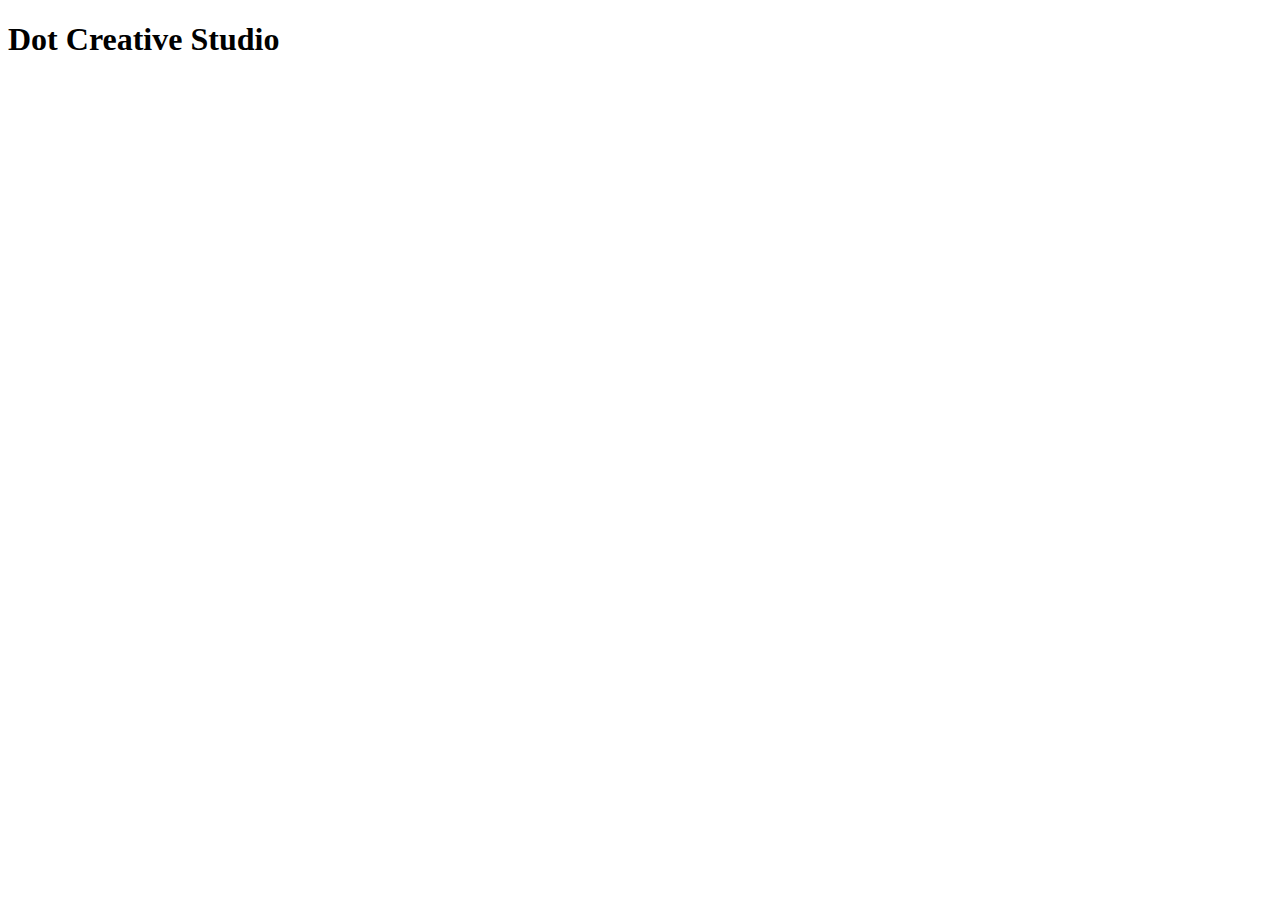
==== index.html @ f8892327 "Add index.html" ====
<!DOCTYPE html>
<html lang="en">
<head>
    <meta charset="UTF-8">
    <meta name="viewport" content="width=device-width, initial-scale=1.0">
    <meta http-equiv="X-UA-Compatible" content="ie=edge">
    <title>Dot Creative Agency</title>
</head>
<body>
    <h1>Dot Creative Studio</h1>
    
</body>
</html>
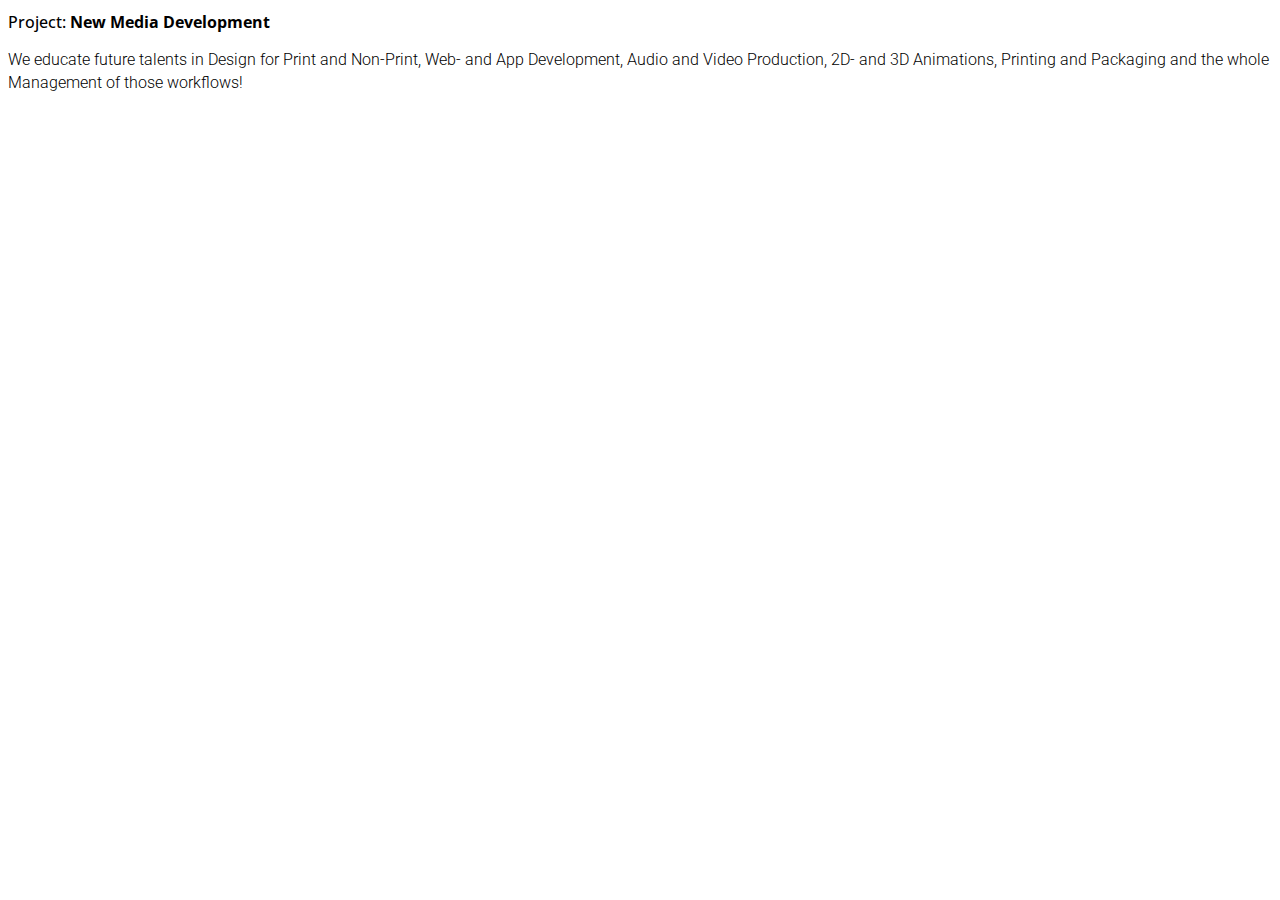
==== commit d668e38b: "Add grid.css" ====
--- a/index.html
+++ b/index.html
@@ -1,13 +1,65 @@
-<!DOCTYPE html>
-<html lang="en">
-<head>
-    <meta charset="UTF-8">
-    <meta name="viewport" content="width=device-width, initial-scale=1.0">
-    <meta http-equiv="X-UA-Compatible" content="ie=edge">
-    <title>Dot Creative Agency</title>
+<!DOCTYPE html SYSTEM "about:legacy-compat"> 
+<html dir="ltr" lang="nl-be" class="no-js" prefix="og: http://ogp.me/ns#">
+  <head>
+    <!-- Character encoding -->
+	  <meta charset="UTF-8"> 
+	  <!-- Latest version of rendering engine -->
+	  <meta http-equiv="X-UA-Compatible" content="IE=edge,chrome=1">
+    <!-- Mobile Viewport -->
+	  <meta name="viewport" content="width=device-width, initial-scale=1, maximum-scale=1">
+    <!-- Most important SEO tag -->
+    <title>HTML5 | Webdesign II | GDM</title>
+    <!-- Other SEO friendly tags -->	
+    <meta name="description" content="Lees hier alles over nieuwe media, html5 en andere ontwikkelingen in webdevelopment en mobile development. De docenten NMD willen graag hun kennis delen met jou!">
+    <meta name="keywords" content="HTML5, JavaScript, jQuery, CSS3">
+    <meta name="author" content="Arteveldehogeschool - Bachelor in de grafische en digitale media | MMP">
+    <meta name="copyright" content="Copyright 2010-17 Arteveldehogeschool. All Rights Reserved.">
+    <!-- OpenGraph -->
+    <meta property="og:type" content="website">
+    <meta property="og:title" content=">HTML5 | Webdesign II | GDM">
+    <meta property="og:description" content="Lees hier alles over nieuwe media, html5 en andere ontwikkelingen in webdevelopment en mobile development. De docenten NMD willen graag hun kennis delen met jou!">
+    <meta property="og:url" content="http://www.gdm.gent/">
+    <meta property="og:site_name" content="GDM.GENT">
+    <meta property="og:image" content="assets/images/ahs.png">
+    <meta property="og:image:width" content="129">
+    <meta property="og:image:height" content="129">
+    <!-- humans.txt -->
+    <link rel="author" type="text/plain" href="/humans.txt">
+     <!-- DNS prefech for CDN -->
+    <link rel="dns-prefetch" href="//cdnjs.cloudflare.com">
+    <link rel="dns-prefetch" href="//code.jquery.com">
+    <link rel="dns-prefetch" href="//maxcdn.bootstrapcdn.com">
+    <!-- Icons -->
+    <!-- http://realfavicongenerator.net/ -->
+    <link rel="apple-touch-icon" sizes="180x180" href="assets/icons/apple-touch-icon.png">
+    <link rel="icon" type="image/png" href="assets/icons/favicon-32x32.png" sizes="32x32">
+    <link rel="icon" type="image/png" href="assets/icons/favicon-16x16.png" sizes="16x16">
+    <link rel="manifest" href="assets/icons/manifest.json">
+    <link rel="mask-icon" href="assets/icons/safari-pinned-tab.svg" color="#ee9900">
+    <link rel="shortcut icon" href="assets/icons/favicon.ico">
+    <meta name="apple-mobile-web-app-title" content="GDM">
+    <meta name="application-name" content="GDM">
+    <meta name="msapplication-config" content="assets/icons/browserconfig.xml">
+    <meta name="theme-color" content="#ffffff">
+    <!-- Stylesheets: Vendors -->
+    <link rel="stylesheet" media="all" href="vendor/normalize/normalize.css">
+    <!-- Stylesheets: App -->
+    <link rel="stylesheet" media="all" href="css/fonts.css">
+    <link rel="stylesheet" media="all" href="css/typography.css">
+    <link rel="stylesheet" media="all" href="css/grid.css">
+    <link rel="stylesheet" media="all" href="css/main.css">
+    <!-- Modernizr: feature detection -->
+    <script src="vendor/modernizr/modernizr.min.js"></script>
 </head>
-<body>
-    <h1>Dot Creative Studio</h1>
-    
-</body>
+  </head>
+  <body>
+    <div class="intro">
+      <h1>Project: <strong>New Media Development</strong></h1>
+      <p>We educate future talents in Design for Print and Non-Print, Web- and App Development, Audio and Video Production, 2D- and 3D Animations, Printing and Packaging and the whole Management of those workflows!</p>
+    </div>
+    <!-- Scripts: Vendors -->
+      <!-- For example: jQuery, lodash, handlebars, ... -->
+    <!-- Scripts: App -->
+    <script src="js/main.js"></script>
+  </body>
 </html>--- a/css/fonts.css
+++ b/css/fonts.css
@@ -0,0 +1 @@
+@import url('https://fonts.googleapis.com/css?family=Open+Sans|Roboto');--- a/css/typography.css
+++ b/css/typography.css
@@ -0,0 +1,15 @@
+body {
+  font-family: 'Roboto', sans-serif;
+  font-size: 16px;
+  font-weight: 300;
+  font-style: normal;
+  line-height: 1.42;
+}
+
+h1, h2, h3, h4, h5, h6 {
+  font-family: 'Open Sans', sans-serif;
+  font-size: 16px;
+  font-weight: 500;
+  font-style: normal;
+  line-height: 1.42;
+}--- a/css/grid.css
+++ b/css/grid.css
@@ -0,0 +1,72 @@
+* {
+    box-sizing: border-box;
+}
+.container {
+    width: 100%;
+    max-width: 1140px;
+    margin: 0 auto;
+}
+
+.clearfix::after,
+.grid__row::after {
+    content: ' ';
+    clear: both;
+    display: block;
+}
+.grid__row {
+    background: ;
+}
+
+.grid__column-12,
+.grid__column-11,
+.grid__column-10,
+.grid__column-9,
+.grid__column-8,
+.grid__column-7,
+.grid__column-6,
+.grid__column-5,
+.grid__column-4,
+.grid__column-3,
+.grid__column-2,
+.grid__column-1 {
+    display: block;
+    float: left;
+    padding: 20px;
+    margin: 0px;
+    border: solid 0px lightgoldenrodyellow;
+}
+
+.grid__column-12 { width: 100%; }
+.grid__column-11 { width: 91.666666666667%; }
+.grid__column-10 { width: 83.333333333333%; }
+.grid__column-9 {  width: 75%; }
+.grid__column-8 {  width: 66.666666666667%; }
+.grid__column-7 {  width: 58.333333333333%; }
+.grid__column-6 {  width: 50%; }
+.grid__column-5 {  width: 41.666666666667%; }
+.grid__column-4 {  width: 33.333333333333%; }
+.grid__column-3 {  width: 25%; }
+.grid__column-2 {  width: 16.666666666667%; }
+.grid__column-1 {  width: 8.333333333333%; }
+
+
+@media all and (max-width: 600px) {
+    .grid__column-12,
+.grid__column-11,
+.grid__column-10,
+.grid__column-9,
+.grid__column-8,
+.grid__column-7,
+.grid__column-6,
+.grid__column-5,
+.grid__column-4,
+.grid__column-3,
+.grid__column-2,
+.grid__column-1 {
+    display: block;
+    float: none;
+    padding: 20px;
+    margin: 0px;
+    border: solid 5px darkslateblue;
+    width: 100%;
+}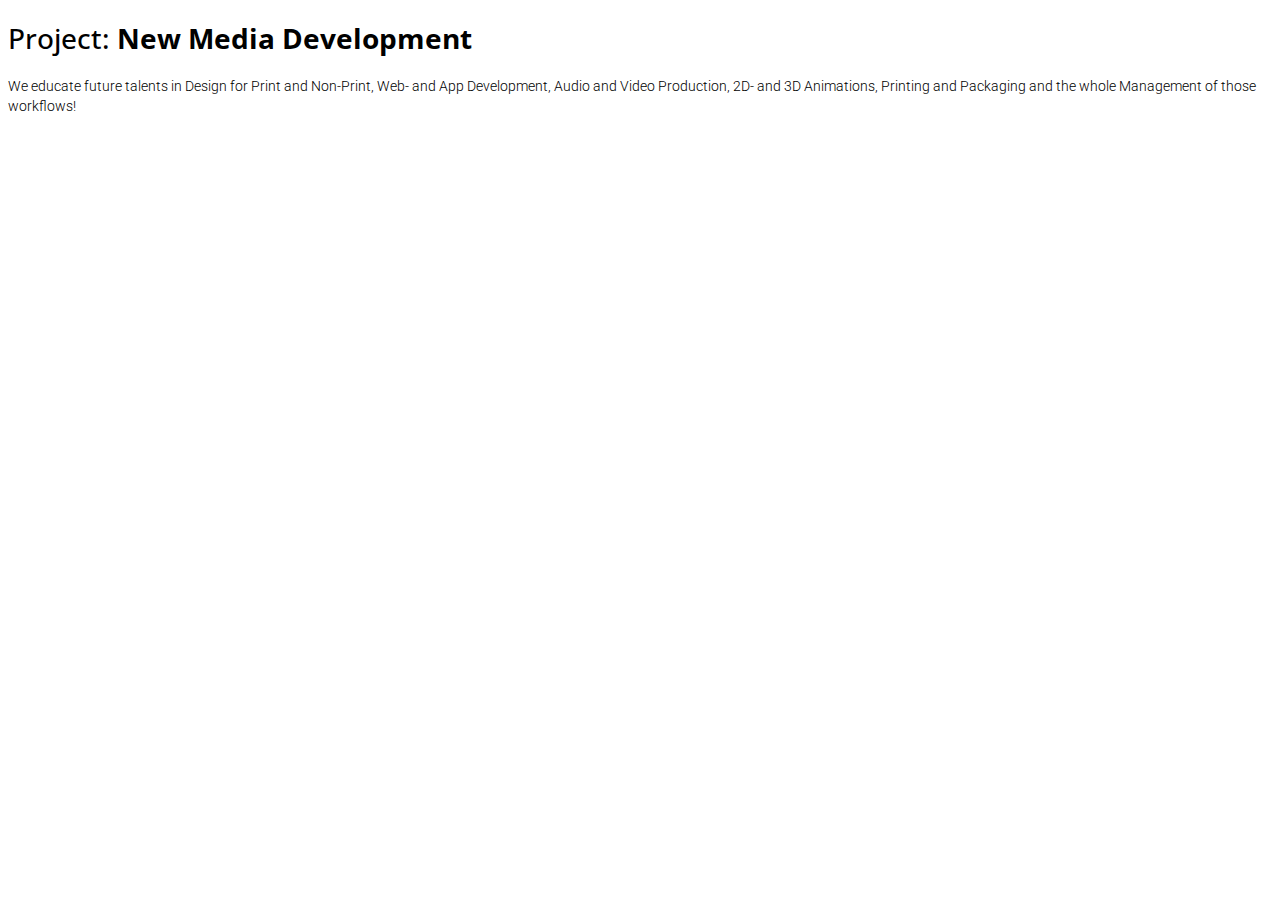
==== commit 01981029: "Update 31 maart" ====
--- a/index.html
+++ b/index.html
@@ -51,7 +51,6 @@
     <!-- Modernizr: feature detection -->
     <script src="vendor/modernizr/modernizr.min.js"></script>
 </head>
-  </head>
   <body>
     <div class="intro">
       <h1>Project: <strong>New Media Development</strong></h1>
--- a/css/typography.css
+++ b/css/typography.css
@@ -1,6 +1,11 @@
+html {
+  /* Convert Root EM (rem) from 16px to 10px */
+  font-size: 62.5%;
+}
+
 body {
   font-family: 'Roboto', sans-serif;
-  font-size: 16px;
+  font-size: 1.4rem;
   font-weight: 300;
   font-style: normal;
   line-height: 1.42;
@@ -8,8 +13,8 @@
 
 h1, h2, h3, h4, h5, h6 {
   font-family: 'Open Sans', sans-serif;
-  font-size: 16px;
   font-weight: 500;
   font-style: normal;
   line-height: 1.42;
-}+}
+
--- a/css/main.css
+++ b/css/main.css
@@ -0,0 +1,15 @@
+.button  {
+    display: inline-block;
+    padding: 8px 15px;
+    color: white;
+    background-color: red;
+    border-radius: 3px;
+    border-bottom: solid 3px blue;
+    text-decoration: none; 
+}
+
+.button:hover {
+    color: white;
+    background-color: darkblue;
+    border-bottom: solid 2px yellow;
+}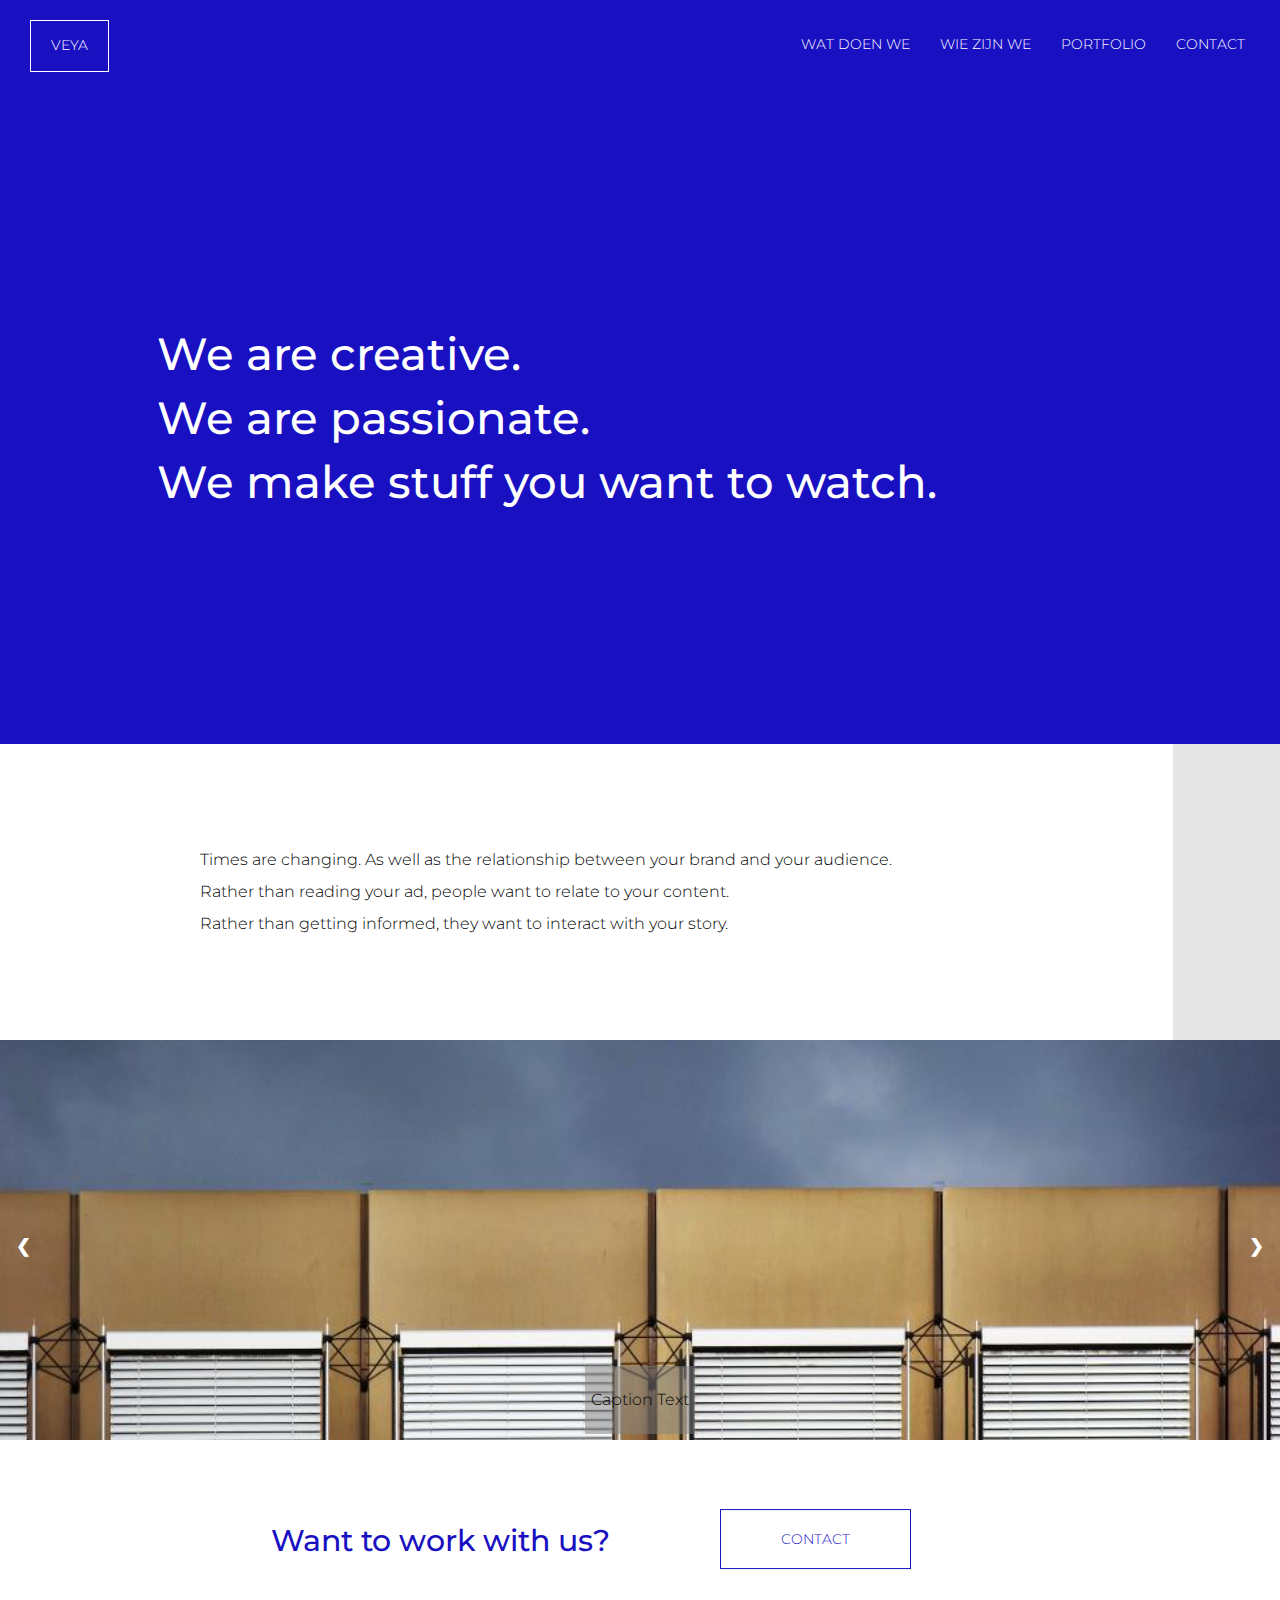
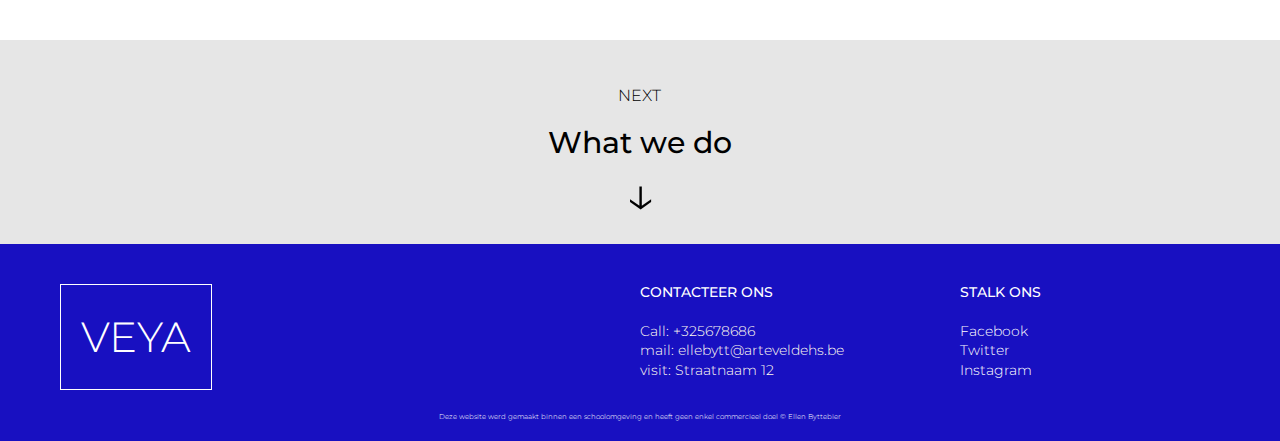
==== commit 798d1234: "Versie 19/05" ====
--- a/index.html
+++ b/index.html
@@ -52,10 +52,172 @@
     <script src="vendor/modernizr/modernizr.min.js"></script>
 </head>
   <body>
-    <div class="intro">
-      <h1>Project: <strong>New Media Development</strong></h1>
-      <p>We educate future talents in Design for Print and Non-Print, Web- and App Development, Audio and Video Production, 2D- and 3D Animations, Printing and Packaging and the whole Management of those workflows!</p>
+    <div class="navigation-wrapper background__blue">
+      <div class="grid__container">
+		    <div class="grid__row">
+			    <div class="grid__column-12">
+              <header>
+                <div class="grid__row">
+                    <nav>
+                        <ul class="navigation">
+                          <div class="grid__column-2">
+                            <li class="navigation__logo"><a href="index.html">VEYA</a></li>
+                          </div>
+                          <div class="grid__column-10">
+                            <li class="navigation__item"><a href="contact.html">Contact</a></li>
+                            <li class="navigation__item"><a href="portfolio.html">Portfolio</a></li>
+                            <li class="navigation__item"><a href="team.html">Wie zijn we</a></li>
+                            <li class="navigation__item"><a href="about.html">Wat doen we</a></li>
+                          </div>
+                        </ul>
+                    </nav>
+                </div>
+              </header>
+            </div>
+	      	</div>
+	      </div>
+      </div>
+
+
+    <div class="grid__wrapper background__blue">
+      <div class="grid__container ">
+        <div class="grid__row"> 
+          <div class="grid__column-10 grid__offset-1 home__title">
+              <h1>We are creative.<br>
+              We are passionate.<br>
+              We make stuff you want to watch.</h1>
+          </div>
+        </div>
+      </div>
     </div>
+
+<div class="grid__wrapper">
+  <div class="grid__container ">
+        <div class="grid__row"> 
+            <div class="grid__column-11 grid__offset-1 change__margin">
+              <picture>
+                <img src="_img/home_cover.jpg" alt="" class="image home__cover__image">
+              </picture>
+            </div> 
+        </div>
+  </div>
+</div>
+
+<div class="grid__wrapper background__grey">
+  <div class="grid__container ">
+        <div class="grid__row"> 
+            <div class="grid__column-11 background__white home__intro">
+                <p>Times are changing. As well as the relationship between your brand and your audience. <br>
+                  Rather than reading your ad, people want to relate to your content. <br>
+                  Rather than getting informed, they want to interact with your story.</p>
+            </div> 
+            <div class="grid__column-1">
+                <p></p>
+            </div>
+        </div>
+  </div>
+</div>
+
+
+<div class="grid__wrapper">
+  <div class="grid__container slideshow-container">
+        <div class="grid__row"> 
+            <div class="grid__column-12">
+
+                <div class="mySlides">
+                  <div class="slideshow__image01 slideshow__image"></div>
+                  <div class="text"><p>Caption Text</p></div>
+                </div>
+
+                <div class="mySlides">
+                  <div class="slideshow__image02 slideshow__image"></div>
+                  <div class="text"><p>Caption Text</p></div>
+                </div>
+
+                <div class="mySlides">
+                  <div class="slideshow__image03 slideshow__image"></div>
+                  <div class="text"><p>Caption Text</p></div>
+                </div>
+
+                <a class="prev" onclick="plusSlides(-1)">&#10094;</a>
+                <a class="next" onclick="plusSlides(1)">&#10095;</a>
+
+            </div> 
+        </div>
+  </div>
+</div>
+
+<div class="grid__wrapper">
+        <div class="grid__container">
+            <div class="grid__row"> 
+                <div class="grid__column-6 wwu__box">
+                     <h3>Want to work with us?</h3>
+                </div> 
+                <div class="grid__column-6 wwu__box">
+                    <div class="wwu__contact__box">
+                        <a href="contact.html">Contact</a>
+                    </div>
+                </div> 
+            </div>
+        </div>
+    </div>
+
+
+<div class="grid__wrapper background__grey">
+  <div class="grid__container">
+        <div class="grid__row"> 
+            <div class="grid__column-4 grid__offset-4 next__footer">
+                <a href="about.html">
+                <p>Next</p>
+                <h3>What we do</h3>
+                <div class="arrow__down__box">
+                  <div class="arrow__down">&#8595;</div>
+                </div>
+                </a>
+            </div> 
+        </div>
+  </div>
+</div>
+
+<div class="footer-wrapper background__blue">
+	<div class="grid__container">
+		<div class="grid__row">
+			<div class="grid__column-12">
+				<footer>
+					<div class="grid__row">
+						<div class="grid__column-6">
+							<p class="footer__logo">VEYA</p>
+						</div>
+						<div class="grid__column-3 footer">
+							<a href="contact.html"><h4>Contacteer ons</h4></a>
+              <ul>
+                <li>Call: +325678686</li>
+                <li>mail: ellebytt@arteveldehs.be</li>
+                <li>visit: Straatnaam 12</li>
+              </ul>
+						</div>
+						<div class="grid__column-3 footer">
+							<h4>Stalk ons</h4>
+              <ul class="social__media">
+                <li><a href="#">Facebook</a></li>
+                <li><a href="#">Twitter</a></li>
+                <li><a href="#">Instagram</a></li>
+              </ul>
+						</div>
+					</div>
+
+          <div class="grid__row">
+            <div class="grid__column-12 footer__text">
+              <p> Deze website werd gemaakt binnen een schoolomgeving en heeft geen enkel commercieel doel &copy; Ellen Byttebier</p>
+            </div>
+          </div>
+				</footer>
+			</div>
+		</div>
+	</div>
+</div>
+
+
     <!-- Scripts: Vendors -->
       <!-- For example: jQuery, lodash, handlebars, ... -->
     <!-- Scripts: App -->
--- a/css/fonts.css
+++ b/css/fonts.css
@@ -1 +1 @@
-@import url('https://fonts.googleapis.com/css?family=Open+Sans|Roboto');+@import url('https://fonts.googleapis.com/css?family=Montserrat:300,400,500,700');
--- a/css/typography.css
+++ b/css/typography.css
@@ -4,7 +4,7 @@
 }
 
 body {
-  font-family: 'Roboto', sans-serif;
+  font-family: 'Montserrat', sans-serif;
   font-size: 1.4rem;
   font-weight: 300;
   font-style: normal;
@@ -12,9 +12,41 @@
 }
 
 h1, h2, h3, h4, h5, h6 {
-  font-family: 'Open Sans', sans-serif;
-  font-weight: 500;
+  font-family: 'Montserrat', sans-serif;
   font-style: normal;
   line-height: 1.42;
+  color: black
 }
 
+h1 {
+  font-weight: 500;
+  font-size: 4.5rem;
+  color: white;
+}
+
+h2 {
+  font-weight: 500;
+  font-size: 6rem;
+}
+h3 {
+  font-weight: 500;
+  font-size: 3rem;
+}
+
+p {
+  color: black;
+  font-family: 'Montserrat', sans-serif;
+  font-weight: 300;
+  font-size: 1.6rem;
+  line-height: 2;
+}
+
+h4 {
+  font-weight: 500;
+  text-transform: uppercase;
+  font-size: 1.4rem;
+}
+
+h5, h6 {
+  font-weight: 400;
+}
--- a/css/grid.css
+++ b/css/grid.css
@@ -1,5 +1,10 @@
 * {
     box-sizing: border-box;
+}
+.grid__wrapper {
+    display: block;
+    margin: 0;
+    padding: 0;
 }
 .container {
     width: 100%;
@@ -17,6 +22,7 @@
     background: ;
 }
 
+
 .grid__column-12,
 .grid__column-11,
 .grid__column-10,
@@ -31,7 +37,7 @@
 .grid__column-1 {
     display: block;
     float: left;
-    padding: 20px;
+    padding: 0px;
     margin: 0px;
     border: solid 0px lightgoldenrodyellow;
 }
@@ -69,4 +75,18 @@
     margin: 0px;
     border: solid 5px darkslateblue;
     width: 100%;
-}+    }
+}
+
+.grid__offset-12 { margin-left: 100%; }
+.grid__offset-11 { margin-left: 91.666666666667%; }
+.grid__offset-10 { margin-left: 83.333333333333%; }
+.grid__offset-9 {  margin-left: 75%; }
+.grid__offset-8 {  margin-left: 66.666666666667%; }
+.grid__offset-7 {  margin-left: 58.333333333333%; }
+.grid__offset-6 {  margin-left: 50%; }
+.grid__offset-5 {  margin-left: 41.666666666667%; }
+.grid__offset-4 {  margin-left: 33.333333333333%; }
+.grid__offset-3 {  margin-left: 25%; }
+.grid__offset-2 {  margin-left: 16.666666666667%; }
+.grid__offset-1 {  margin-left: 8.333333333333%; }
--- a/css/main.css
+++ b/css/main.css
@@ -1,15 +1,644 @@
-.button  {
+* {
+    box-sizing: border-box;
+}
+
+body {
+    margin: 0px;
+    color: floralwhite;
+}
+.background__blue {
+    background-color: #1810C1;
+}
+.background__grey {
+    background-color: #E6E6E6;
+}
+.background__white {
+    background-color: #FFFFFF;
+}
+.image {
+    width: 100%; 
+    height: auto;   
+    position: relative;
+}
+a {
+    text-decoration: none;
+}
+
+/**** NAVIGATION ****/ 
+header {
+    padding: 20px;
+}
+.navigation__logo {
+    border: 1px solid white; 
+    float: left;
+    padding: 15px 20px;
+    margin-left: 10px;
+}
+
+.navigation__item {
+    display: block;
+    float: right;
+    padding: 5px;
+    margin: 10px;
+}
+.navigation {
+    margin: 0px;
+    padding: 0px;
+    list-style-type: none;
+}
+.navigation__item a,
+.navigation__logo a {
+    text-decoration: none;
+    color: white;
+    padding: 0;
+    display: block;
+}
+.navigation__item a {
+    text-transform: uppercase;
+}
+
+.navigation__item a:hover:after {
+    width: 100%;   
+}
+.navigation__item a:after {
+    content: '';
+    display: block;
+    width: 0;
+    height: 2px;
+    background: white;
+    transition: width .3s;
+}
+
+
+
+/******** PAGINA TITEL ******/
+
+.page__title h1 {
+    font-size: 4rem;
+}
+.page__title {
+    position: relative;
+    height: 450px;
+}
+.title__absolute {
+    position: absolute;
+    bottom: 0px;
+}
+
+
+/******** HOME ******/
+
+.home__title h1{
+    padding: 200px 0px;
+    padding-left: 50px;
+}
+.home__cover__image {
+    top: -50px;
+}
+.change__margin {
+    margin-bottom: -55px;
+}
+.home__intro p{
+    margin: 100px 0;
+    margin-left: 200px;
+}
+
+
+
+
+.mySlides {display:none}
+
+/* Slideshow container */
+.slideshow-container {
+  max-width: 100%;
+  position: relative;
+  margin: auto;
+}
+
+/* Next & previous buttons */
+.prev, .next {
+  cursor: pointer;
+  position: absolute;
+  top: 50%;
+  width: auto;
+  padding: 16px;
+  margin-top: -22px;
+  color: white;
+  font-weight: bold;
+  font-size: 18px;
+  transition: 0.6s ease;
+  border-radius: 0 3px 3px 0;
+}
+.next {
+  right: 0;
+  border-radius: 3px 0 0 3px;
+}
+.prev:hover, .next:hover {
+  background-color: rgba(0,0,0,0.8);
+}
+
+/* Caption text */
+.text {
+    padding: 2px 6px;
+    position: absolute;
+    bottom: 6px;
+    text-align: center;
+    background-color: hsla(0, 0%, 50%, 0.5);
+    left: 50%;
+    -webkit-transform: translateX(-50%);
+    transform: translateX(-50%)
+}
+
+.slideshow__image {
+    width: 100%; 
+    height: 400px;   
+    position: relative;
+}
+.slideshow__image01 {
+    background: #DDD url('../_img/portfolio_01.jpg') no-repeat;
+    background-size: cover;
+    background-position: center center;
+}
+.slideshow__image02 {
+    background: #DDD url('../_img/portfolio_02.jpg') no-repeat;
+    background-size: cover;
+    background-position: center center;
+}
+.slideshow__image03 {
+    background: #DDD url('../_img/portfolio_03.jpg') no-repeat;
+    background-size: cover;
+    background-position: center center;
+}
+
+
+
+
+
+
+
+
+
+/******** WHAT WE DO ******/
+
+.page__subtitle {
+    margin-top: 150px;
+}
+.subtitle__about__text h2 {
+    padding-top: 100px;
+}
+.subtitle__about__text {
+    position: relative;
+}
+.subtitle__about__absolute {
+    position: absolute;
+    left: -40px;
+}
+
+.about__alinea {
+    padding-top: 50px;
+    padding-bottom: 80px;
+}
+.about__grey__field {
+    padding: 50px;
+}
+.about__grey__field h4 {
+    margin-bottom: -20px;
+}
+.about__grey__field p {
+    margin-left: 40px;
+}
+
+.storytelling__image {
+    top: -80px;
+}
+.storytelling__alinea {
+    padding-left: 60px;
+    padding-bottom: 30px;
+}
+.animatie__alinea {
+    padding-left: 50px;
+    padding-right: 30px;
+    padding-bottom: 30px;
+}
+.animatie__image {
+    padding-left: 50px;
+}
+.live__action__image {
+    width: 90%;
+    top: -20px;
+    padding-left: 50px;
+}
+.live__action__alinea {
+    padding: 0px 30px;
+    padding-top: 50px;
+    margin-bottom: 100px;
+}
+.art__direction__image {
+    right: -50px;
+    top: -80px;
+}
+.art__direction__alinea {
+    position: relative;
+    height: 250px;
+    padding-left: 50px;
+}
+.art__direction__alinea__absolute {
+    position: absolute;
+    top: -120px;
+}
+
+
+
+
+
+
+
+/******** WHO WE ARE ******/
+
+.subtitle__team__text h2 {
+    position: relative;
+    padding-top: 100px;
+    text-align: right;
+    z-index: 1;
+}
+.subtitle__team__text {
+    position: relative;
+    right: -40px;
+}
+.team__grey__field {
+    padding: 50px;
+}
+.image__lisanne {
+    position: relative;
+    background: #DDD url('../_img/lisanne.jpg') no-repeat;
+    background-size: cover;
+    background-position: center center;
+    width: 300px;
+    height: 300px;
+}
+.image__lars {
+    position: relative;
+    background: #DDD url('../_img/lars.jpg') no-repeat;
+    background-size: cover;
+    background-position: center center;
+    width: 300px;
+    height: 300px;
+}
+.image__ellen {
+    position: relative;
+    background: #DDD url('../_img/ellen.jpg') no-repeat;
+    background-size: cover;
+    background-position: center center;
+    width: 300px;
+    height: 300px;
+}
+.image__aurelie {
+    position: relative;
+    background: #DDD url('../_img/aurelie.jpg') no-repeat;
+    background-size: cover;
+    background-position: center center;
+    width: 300px;
+    height: 300px;
+}
+.profile__image {
+    position: relative; 
+    border-radius: 200px;
+    -webkit-transition: border-radius 0.5s ease-out;
+    transition: border-radius 0.5s ease-out;
+}
+.float__right {
+    float: right;
+}
+.align__right {
+    text-align: right;
+}
+.profile__text__left {
+    position: relative;
+    left: -20px;
+}
+.profile__text__right {
+    position: relative;
+    right: -20px;
+    z-index: 1;
+}
+.profile__text__right h3,
+.profile__text__left h3 {
+    color: blue;
+}
+.profile__image:hover {
+    border-radius: 0; 
+}
+
+/******** PORTFOLIO ******/
+.white__space {
+    height: 150px;
+}
+.column__down {
+    top: 100px;
+}
+.portfolio__container {
+    position: relative;
+    margin: 0px 10px;
+}
+.image__porfolio__01 {
+    background: #DDD url('../_img/portfolio_01.jpg') no-repeat;
+    background-size: cover;
+    background-position: center center;
+    width: 100%;
+    height:  300px;
+    position: relative;
+}
+.image__porfolio__02 {
+    background: #DDD url('../_img/portfolio_02.jpg') no-repeat;
+    background-size: cover;
+    background-position: center center;
+    width: 100%;
+    height: 300px;
+    position: relative;
+}
+
+.image__porfolio__03 {
+    background: #DDD url('../_img/portfolio_03.jpg') no-repeat;
+    background-size: cover;
+    background-position: center center;
+    width: 100%;
+    height:  300px;
+    position: relative;
+}
+.image__paper__faces {
+    background: #DDD url('../_img/paper_faces.PNG') no-repeat;
+    background-size: cover;
+    background-position: center center;
+    width: 100%;
+    height: 300px;
+    position: relative;
+}
+
+.portfolio__title h3 {
+    position:relative;
+    font-size: 2.5rem;
+    font-weight: 400;
+    color: #FFF;
+    text-align: center;
+    z-index: 1;
+
+}
+.portfolio__text p { 
+    position: relative;
+    font-weight: 300;
+    font-size: 1.2rem;
+    text-transform: uppercase;
+    color: #FFF;
+    padding-left: 20px;
+    opacity: 0;
+    z-index: 1;
+    -webkit-transition: opacity .5s ease-in;
+    transition: opacity .5s ease-in;
+
+}
+.portfolio__text,
+.portfolio__title {
+    width: 49%;
     display: inline-block;
-    padding: 8px 15px;
+    vertical-align: middle;
+    margin-top: 100px;
+
+}
+
+/* hover */
+.overlay {
+    position: absolute;
+    bottom: 0;
+    left: 0;
+    right: 0;
+    background-color: blue;
+    overflow: hidden;
+    width: 0;
+    height: 100%;
+    -webkit-transition: width .5s ease;
+    transition: .5s ease;
+}
+.portfolio__container:hover .overlay {
+    width: 100%;
+}
+
+.portfolio__container:hover .portfolio__text p {
+    opacity: 1;
+}
+
+
+/******** CONTACT *******/
+
+label {
+    color: black;
+    font-family: 'Montserrat', sans-serif;
+    font-weight: 300;
+    font-size: 1rem;
+    text-transform: uppercase;
+}
+
+input[type=text] {
+    width: 100%;
+    padding: 12px 20px;
+    margin: 8px 0;
+    display: inline-block;
+    border: 1px solid #ccc;
+    box-sizing: border-box;
+}
+input[type=text]:focus,
+input[type=submit]:focus {
+    border: 1px solid #555;
+}
+textarea {
+    width: 100%;
+    height: 150px;
+    padding: 12px 20px;
+    box-sizing: border-box;
+    border: 1px solid #ccc;
+}
+input[type=submit] {
+    background-color: grey;
+    border: none;
     color: white;
-    background-color: red;
-    border-radius: 3px;
-    border-bottom: solid 3px blue;
-    text-decoration: none; 
-}
-
-.button:hover {
+    padding: 12px 20px;
+    text-decoration: none;
+    margin: 8px 0;
+    text-transform: uppercase;
+    cursor: pointer;
+}
+.conctact__right__colomn {
+    padding-left: 10px;
+}
+.google__maps {
+    height: 500px;
+}
+
+#map {
+    height: 100%;
+}
+
+
+/******** DETAIL PAGE *******/
+
+.video__wrapper {
+    position: relative;
+    height: 600px;
+}
+
+.video__wrapper iframe {
+	position: absolute;
+	top: 0;
+	left: 0;
+	width: 100%;
+	height: 100%;
+}
+
+.menu__prev__next {
+    position: relative;
+    height: 100px;
+}
+.left__arrow,
+.right__arrow {
+    position: absolute;
+    top: 50%;
+    transform: translateY(-50%);
+}
+
+.left__arrow a,
+.right__arrow a {
+    text-decoration: none;
+    color: blue;
+}
+.right__arrow {
+    right: 0;
+}
+.arrow {
+    font-size: 2em;
+    color: blue;
+    
+}
+
+.omschrijving h4 {
+    line-height: 0.8em;
+}
+.omschrijving {
+    border-left: 2px solid black;
+    padding-left: 20px;
+}
+.omschrijving p {
+    padding-top: 30px;
+}
+
+
+
+/******** WORK WITH US *******/
+
+.wwu__box {
+    position: relative;
+    height: 200px;
+    background-color: white;
+}
+.wwu__box h3 {
+    float: right;
+    padding: 50px 0;
+    padding-right: 30px;
+    color: #1810C1; 
+}
+.wwu__contact__box {
+    position: absolute;
+    top: 50%;
+    transform: translateY(-50%);
+    padding-left: 80px;
+}
+.wwu__box a {
+    text-decoration: none;
+    color: #1810C1; 
+    border: 1px solid #1810C1; 
+    padding: 20px 60px;
+    text-transform: uppercase;
+    -webkit-transition: background-color .2s ease-in;
+    transition: background-color .2s ease-in;
+}
+.wwu__box a:hover {
+    background-color: #1810C1;
     color: white;
-    background-color: darkblue;
-    border-bottom: solid 2px yellow;
-}+}
+
+/******** NEXT *******/
+.next__footer {
+    text-align: center;
+}
+.next__footer p:first-child {
+    text-transform: uppercase;
+    margin-bottom: -20px;
+    margin-top: 40px;
+}
+.arrow__down__box {
+    position: relative;
+    height: 90px;
+    margin-top: -40px;
+}
+
+.arrow__down {
+    position: absolute;
+    font-size: 4em;
+    color: black;
+    left: 0;
+    right: 0;
+    top:0px;
+    bottom:0;
+    -webkit-transition: top .3s ease-in;
+    transition: top .3s ease-in;
+}
+.next__footer a:hover .arrow__down {
+    top: 10px;
+}
+
+
+/******** FOOTER ******/
+
+.footer__logo {
+    border: 1px solid white; 
+    color: white;
+    float: left;
+    padding: 10px 20px;;
+    font-size: 3em;
+    margin: 40px 60px;
+}
+
+footer p,
+footer h4 {
+    color: white;
+}
+.footer__text p {
+    font-size: 0.5em;
+    text-align: center;
+    padding-bottom: 10px;
+    margin-top: -20px;
+}
+.footer {
+    padding-top: 20px;
+}
+
+.footer ul{
+    margin: 0px;
+    padding: 0px;
+    list-style-type: none; 
+}
+.social__media li a {
+    color: white;
+    background-image: linear-gradient(to right,
+                                      white,
+                                      white 50%,
+                                      transparent 50%,
+                                      transparent);
+    background-position: 100% 0;
+    background-size: 200% 100%;
+    transition: all .2s ease-in;
+}
+.social__media li a:hover{
+    color: blue;
+    background-position: 0 0;   
+}
+
+
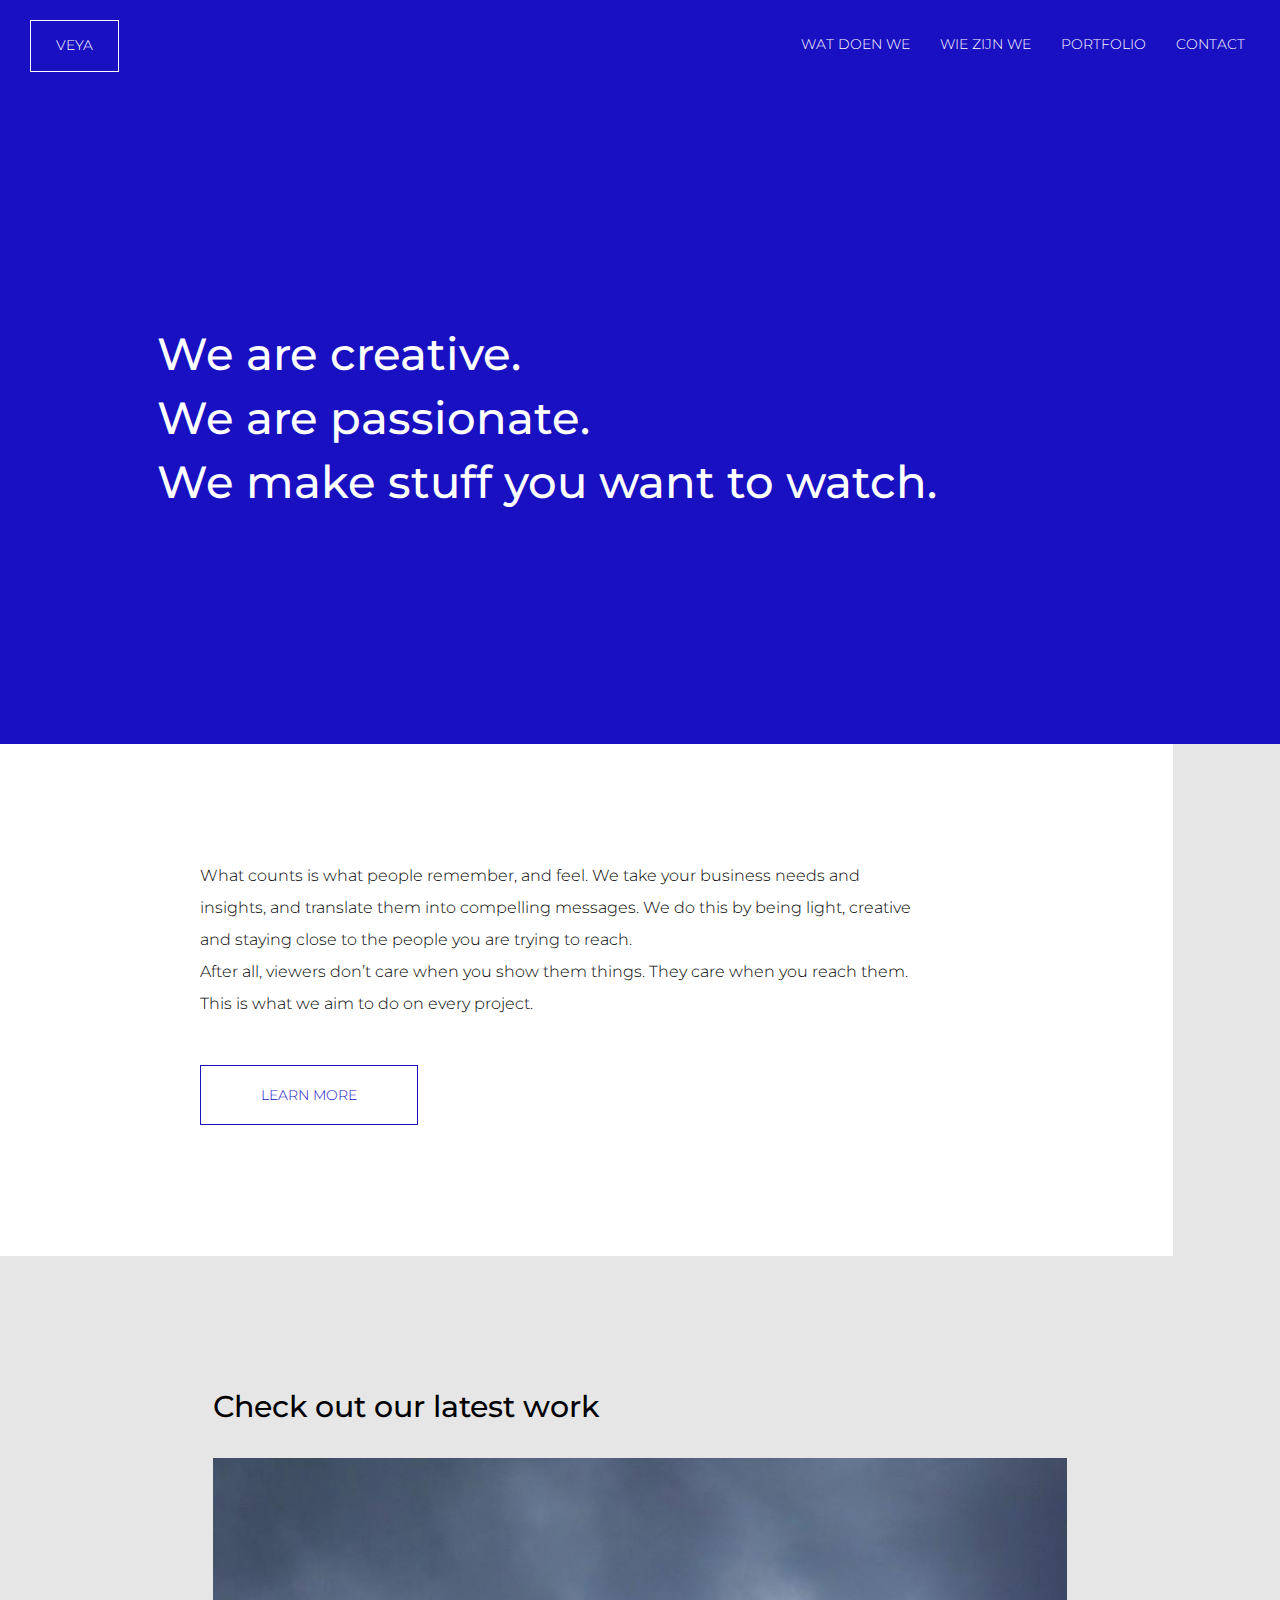
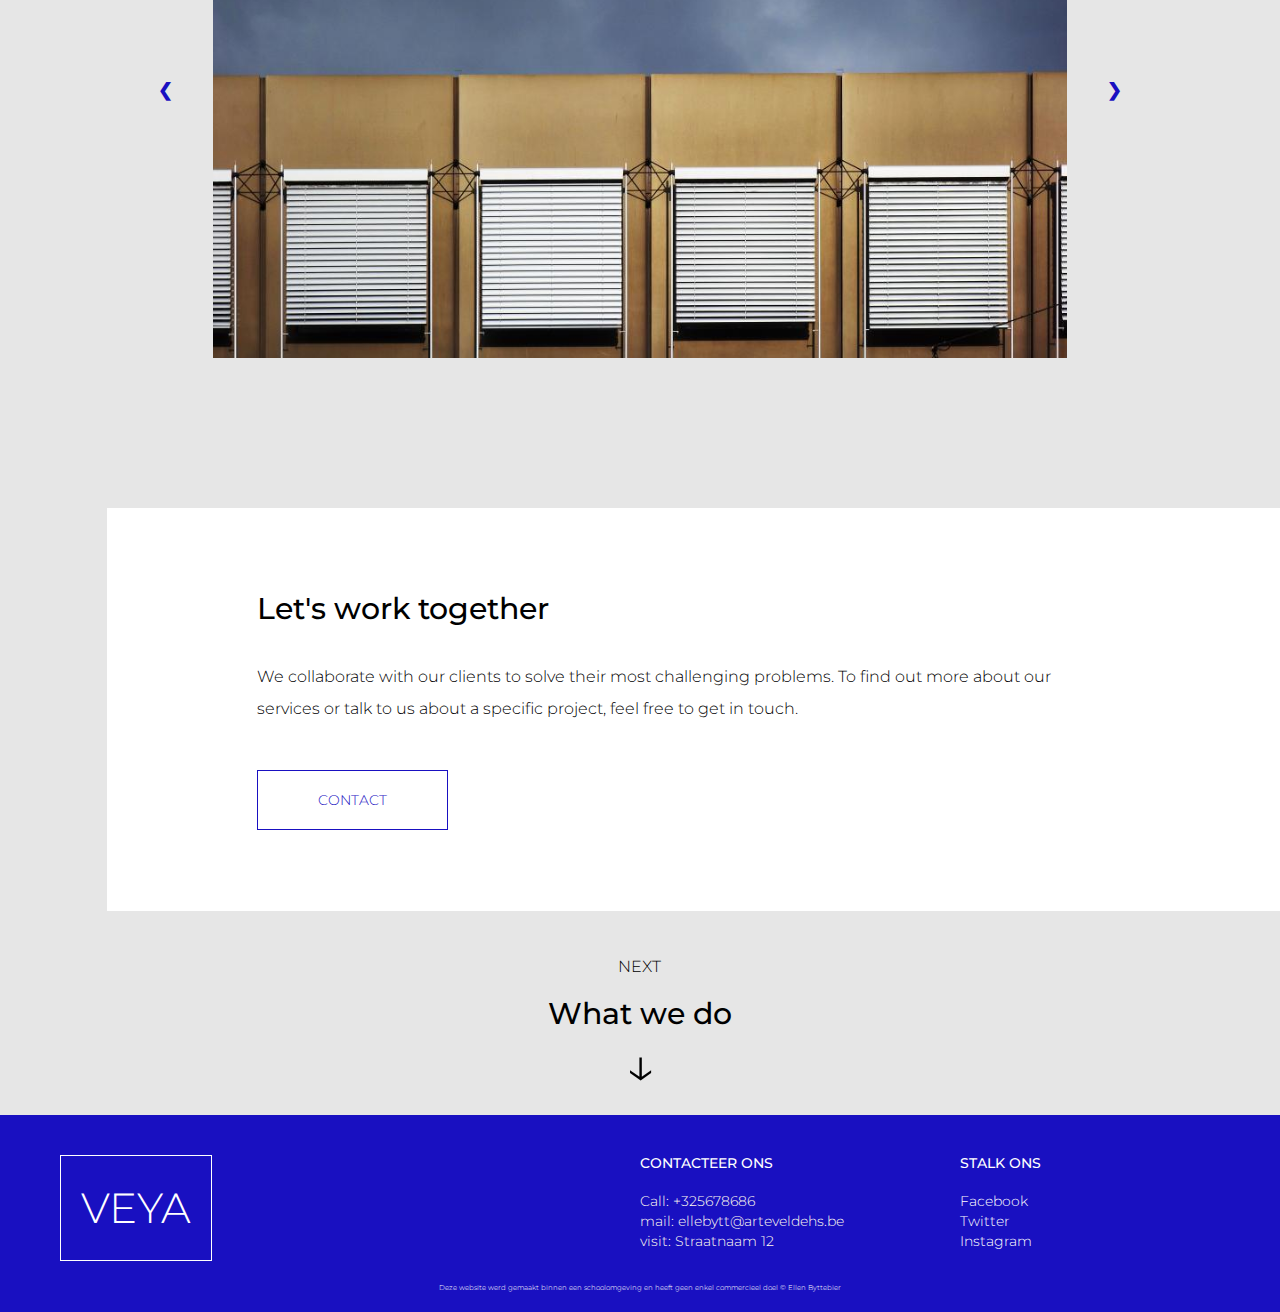
==== commit 061d8262: "Upload 26/05" ====
--- a/index.html
+++ b/index.html
@@ -61,7 +61,7 @@
                     <nav>
                         <ul class="navigation">
                           <div class="grid__column-2">
-                            <li class="navigation__logo"><a href="index.html">VEYA</a></li>
+                            <a href="index.html" class="navigation__logo"> VEYA</a>
                           </div>
                           <div class="grid__column-10">
                             <li class="navigation__item"><a href="contact.html">Contact</a></li>
@@ -96,7 +96,7 @@
         <div class="grid__row"> 
             <div class="grid__column-11 grid__offset-1 change__margin">
               <picture>
-                <img src="_img/home_cover.jpg" alt="" class="image home__cover__image">
+                <img src="img/home_cover.jpg" alt="" class="image home__cover__image">
               </picture>
             </div> 
         </div>
@@ -107,9 +107,15 @@
   <div class="grid__container ">
         <div class="grid__row"> 
             <div class="grid__column-11 background__white home__intro">
-                <p>Times are changing. As well as the relationship between your brand and your audience. <br>
-                  Rather than reading your ad, people want to relate to your content. <br>
-                  Rather than getting informed, they want to interact with your story.</p>
+                <p>What counts is what people remember, and feel. We take your business needs and insights, and translate them into compelling messages. 
+                  We do this by being light, creative and staying close to the people you are trying to reach.
+                  <br>After all, viewers don’t care when you show them things. They care when you reach them. 
+                  This is what we aim to do on every project.
+                </p>
+                <div class="standard__btn home__intro__btn">
+                    <a href="about.html">Learn more</a>
+                </div>
+
             </div> 
             <div class="grid__column-1">
                 <p></p>
@@ -119,48 +125,73 @@
 </div>
 
 
-<div class="grid__wrapper">
-  <div class="grid__container slideshow-container">
-        <div class="grid__row"> 
-            <div class="grid__column-12">
-
-                <div class="mySlides">
-                  <div class="slideshow__image01 slideshow__image"></div>
-                  <div class="text"><p>Caption Text</p></div>
-                </div>
-
-                <div class="mySlides">
-                  <div class="slideshow__image02 slideshow__image"></div>
-                  <div class="text"><p>Caption Text</p></div>
-                </div>
-
-                <div class="mySlides">
-                  <div class="slideshow__image03 slideshow__image"></div>
-                  <div class="text"><p>Caption Text</p></div>
-                </div>
-
+<div class="grid__wrapper background__grey">
+  <div class="grid__container ">
+        <div class="grid__row"> 
+            <div class="grid__column-8 grid__offset-2 home__work">
+              <h3>Check out our latest work</h3>
+            </div>
+        </div>
+        <div class="grid__row"> 
+            <div class="grid__column-2">
+              <div>
                 <a class="prev" onclick="plusSlides(-1)">&#10094;</a>
+              </div>
+            </div>
+            <div class="grid__column-8">
+                <div class="slideshow-container">
+                  <a href="paper_faces.html">
+                  <div class="mySlides">
+                    <div class="slideshow__image01 slideshow__image"></div>
+                    <div class="slideshow-overlay">
+                      <div class="slideshow__text"><h3>Paper faces</h3><p>Stop motion<br>opdracht 2DMG<br>2017</p></div>
+                    </div>
+                  </div>
+                  </a>
+
+                  <a href="paper_faces.html">
+                  <div class="mySlides">
+                    <div class="slideshow__image02 slideshow__image"></div>
+                    <div class="slideshow-overlay">
+                      <div class="slideshow__text"><h3>Paper faces</h3><p>Stop motion<br>opdracht 2DMG<br>2017</p></div>
+                    </div>
+                  </div>
+                  </a>
+
+                  <a href="paper_faces.html">
+                  <div class="mySlides">
+                    <div class="slideshow__image03 slideshow__image"></div>
+                    <div class="slideshow-overlay">
+                      <div class="slideshow__text"><h3>Paper faces</h3><p>Stop motion<br>opdracht 2DMG<br>2017</p></div>
+                    </div>
+                  </div>
+                  </a>
+                </div>
+          </div>
+          <div class="grid__column-2">
+              <div>
                 <a class="next" onclick="plusSlides(1)">&#10095;</a>
-
-            </div> 
-        </div>
-  </div>
-</div>
-
-<div class="grid__wrapper">
-        <div class="grid__container">
-            <div class="grid__row"> 
-                <div class="grid__column-6 wwu__box">
-                     <h3>Want to work with us?</h3>
-                </div> 
-                <div class="grid__column-6 wwu__box">
-                    <div class="wwu__contact__box">
-                        <a href="contact.html">Contact</a>
-                    </div>
-                </div> 
-            </div>
-        </div>
-    </div>
+              </div>
+          </div>
+  </div>
+</div>
+
+<div class="grid__wrapper background__grey">
+  <div class="grid__container ">
+      <div class="grid__row"> 
+            <div class="grid__column-11 grid__offset-1 background__white home__contact">
+                <h3>Let's work together</h3>
+                <p>We collaborate with our clients to solve their most challenging problems. 
+                  To find out more about our services or talk to us about a specific project, feel free to get in touch.
+                </p>
+                <div class="standard__btn home__contact__btn">
+                    <a href="contact.html">Contact</a>
+                </div>
+
+            </div> 
+      </div>
+  </div>
+</div>
 
 
 <div class="grid__wrapper background__grey">
--- a/css/typography.css
+++ b/css/typography.css
@@ -25,7 +25,7 @@
 }
 
 h2 {
-  font-weight: 500;
+  font-weight: 400;
   font-size: 6rem;
 }
 h3 {
--- a/css/main.css
+++ b/css/main.css
@@ -7,13 +7,13 @@
     color: floralwhite;
 }
 .background__blue {
-    background-color: #1810C1;
+    background-color: hsla(243, 85%, 41%, 1);
 }
 .background__grey {
-    background-color: #E6E6E6;
+    background-color: hsla(0, 0%, 90%, 1);
 }
 .background__white {
-    background-color: #FFFFFF;
+    background-color: hsla(0, 100%, 100%, 1);
 }
 .image {
     width: 100%; 
@@ -29,10 +29,11 @@
     padding: 20px;
 }
 .navigation__logo {
-    border: 1px solid white; 
+    border: 1px solid hsla(0, 100%, 100%, 1);
     float: left;
-    padding: 15px 20px;
+    padding: 15px 25px;
     margin-left: 10px;
+    color: hsla(0, 100%, 100%, 1);
 }
 
 .navigation__item {
@@ -49,7 +50,8 @@
 .navigation__item a,
 .navigation__logo a {
     text-decoration: none;
-    color: white;
+    font-weight: 300;
+    color: hsla(0, 100%, 100%, 1);
     padding: 0;
     display: block;
 }
@@ -65,7 +67,7 @@
     display: block;
     width: 0;
     height: 2px;
-    background: white;
+    background: hsla(0, 100%, 100%, 1);
     transition: width .3s;
 }
 
@@ -98,82 +100,121 @@
 .change__margin {
     margin-bottom: -55px;
 }
-.home__intro p{
-    margin: 100px 0;
-    margin-left: 200px;
-}
-
-
-
-
+.home__intro p {
+    padding: 100px 250px 50px 200px;
+}
+.home__intro__btn {
+    padding-left: 200px;
+    padding-bottom: 150px;
+}
+.home__work {
+    padding-top: 100px;
+}
+.home__contact {
+    padding-left: 150px;
+    padding-top: 50px;
+    padding-right: 200px;
+    padding-bottom: 100px;
+}
+.home__contact__btn {
+    padding-top: 50px;
+}
+
+
+/* Slideshow container */
 .mySlides {display:none}
 
-/* Slideshow container */
 .slideshow-container {
-  max-width: 100%;
-  position: relative;
-  margin: auto;
+    max-width: 100%;
+    position: relative;
+    margin: auto;
+    margin-bottom: 150px;
 }
 
 /* Next & previous buttons */
-.prev, .next {
-  cursor: pointer;
+.prev, 
+.next {
+    position: relative;
+    cursor: pointer; 
+    color: hsla(243, 85%, 41%, 1);
+    font-weight: bold;
+    font-size: 18px;
+    transition: 0.4s ease;
+    float: right;
+    margin-top: 220px;
+    
+}
+.next {
+    float: left;
+    margin-left: 40px;
+}
+.prev {
+    float: right;
+    margin-right: 40px;
+}
+.prev:hover, .next:hover {
+    color: hsla(243, 85%, 41%, 1);
+    font-size: 30px;
+    margin-top: 215px;
+}
+.slideshow-overlay {
+    position: absolute;
+    bottom: 0;
+    left: 0;
+    right: 0;
+    background-color: hsla(243, 85%, 41%, 0.5);
+    overflow: hidden;
+    width: 100%;
+    height: 100%;
+    opacity: 0;
+    -webkit-transition: .5s ease;
+    transition: .5s ease;
+}
+.slideshow-container:hover .slideshow-overlay {
+    opacity: 1;
+}
+
+/* Caption text */
+
+.slideshow__text {
+  color: hsla(0, 100%, 100%, 1);
+  font-size: 20px;
   position: absolute;
   top: 50%;
-  width: auto;
-  padding: 16px;
-  margin-top: -22px;
-  color: white;
-  font-weight: bold;
-  font-size: 18px;
-  transition: 0.6s ease;
-  border-radius: 0 3px 3px 0;
-}
-.next {
-  right: 0;
-  border-radius: 3px 0 0 3px;
-}
-.prev:hover, .next:hover {
-  background-color: rgba(0,0,0,0.8);
-}
-
-/* Caption text */
-.text {
-    padding: 2px 6px;
-    position: absolute;
-    bottom: 6px;
-    text-align: center;
-    background-color: hsla(0, 0%, 50%, 0.5);
-    left: 50%;
-    -webkit-transform: translateX(-50%);
-    transform: translateX(-50%)
-}
+  left: 50%;
+  transform: translate(-50%, -50%);
+  -ms-transform: translate(-50%, -50%);
+}
+.slideshow__text h3,
+.slideshow__text p {
+    color: hsla(0, 100%, 100%, 0.8);
+}
+.slideshow__text p {
+    text-transform: uppercase;
+}
+
+/* Slideshow images */
 
 .slideshow__image {
     width: 100%; 
-    height: 400px;   
+    height: 500px;   
     position: relative;
 }
 .slideshow__image01 {
-    background: #DDD url('../_img/portfolio_01.jpg') no-repeat;
+    background: #DDD url('../img/portfolio_01.jpg') no-repeat;
     background-size: cover;
     background-position: center center;
 }
 .slideshow__image02 {
-    background: #DDD url('../_img/portfolio_02.jpg') no-repeat;
+    background: #DDD url('../img/portfolio_02.jpg') no-repeat;
     background-size: cover;
     background-position: center center;
 }
 .slideshow__image03 {
-    background: #DDD url('../_img/portfolio_03.jpg') no-repeat;
-    background-size: cover;
-    background-position: center center;
-}
-
-
-
-
-
+    background: #DDD url('../img/portfolio_03.jpg') no-repeat;
+    background-size: cover;
+    background-position: center center;
+}
 
 
 
@@ -270,7 +311,7 @@
 }
 .image__lisanne {
     position: relative;
-    background: #DDD url('../_img/lisanne.jpg') no-repeat;
+    background: #DDD url('../img/lisanne.jpg') no-repeat;
     background-size: cover;
     background-position: center center;
     width: 300px;
@@ -278,7 +319,7 @@
 }
 .image__lars {
     position: relative;
-    background: #DDD url('../_img/lars.jpg') no-repeat;
+    background: #DDD url('../img/lars.jpg') no-repeat;
     background-size: cover;
     background-position: center center;
     width: 300px;
@@ -286,7 +327,7 @@
 }
 .image__ellen {
     position: relative;
-    background: #DDD url('../_img/ellen.jpg') no-repeat;
+    background: #DDD url('../img/ellen.jpg') no-repeat;
     background-size: cover;
     background-position: center center;
     width: 300px;
@@ -294,7 +335,7 @@
 }
 .image__aurelie {
     position: relative;
-    background: #DDD url('../_img/aurelie.jpg') no-repeat;
+    background: #DDD url('../img/aurelie.jpg') no-repeat;
     background-size: cover;
     background-position: center center;
     width: 300px;
@@ -315,15 +356,17 @@
 .profile__text__left {
     position: relative;
     left: -20px;
+    top: 50px;
 }
 .profile__text__right {
     position: relative;
     right: -20px;
+    top: 50px;
     z-index: 1;
 }
 .profile__text__right h3,
 .profile__text__left h3 {
-    color: blue;
+    color: hsla(243, 85%, 41%, 1);
 }
 .profile__image:hover {
     border-radius: 0; 
@@ -341,7 +384,7 @@
     margin: 0px 10px;
 }
 .image__porfolio__01 {
-    background: #DDD url('../_img/portfolio_01.jpg') no-repeat;
+    background: #DDD url('../img/portfolio_01.jpg') no-repeat;
     background-size: cover;
     background-position: center center;
     width: 100%;
@@ -349,7 +392,7 @@
     position: relative;
 }
 .image__porfolio__02 {
-    background: #DDD url('../_img/portfolio_02.jpg') no-repeat;
+    background: #DDD url('../img/portfolio_02.jpg') no-repeat;
     background-size: cover;
     background-position: center center;
     width: 100%;
@@ -358,7 +401,7 @@
 }
 
 .image__porfolio__03 {
-    background: #DDD url('../_img/portfolio_03.jpg') no-repeat;
+    background: #DDD url('../img/portfolio_03.jpg') no-repeat;
     background-size: cover;
     background-position: center center;
     width: 100%;
@@ -366,11 +409,35 @@
     position: relative;
 }
 .image__paper__faces {
-    background: #DDD url('../_img/paper_faces.PNG') no-repeat;
+    background: #DDD url('../img/paper_faces.PNG') no-repeat;
     background-size: cover;
     background-position: center center;
     width: 100%;
     height: 300px;
+    position: relative;
+}
+.image__porfolio__04 {
+    background: #DDD url('../img/portfolio_04.jpg') no-repeat;
+    background-size: cover;
+    background-position: center center;
+    width: 100%;
+    height:  300px;
+    position: relative;
+}
+.image__porfolio__05 {
+    background: #DDD url('../img/portfolio_05.jpg') no-repeat;
+    background-size: cover;
+    background-position: center center;
+    width: 100%;
+    height:  300px;
+    position: relative;
+}
+.image__porfolio__06 {
+    background: #DDD url('../img/portfolio_06.jpg') no-repeat;
+    background-size: cover;
+    background-position: center center;
+    width: 100%;
+    height:  300px;
     position: relative;
 }
 
@@ -411,7 +478,7 @@
     bottom: 0;
     left: 0;
     right: 0;
-    background-color: blue;
+    background-color: hsla(243, 85%, 41%, 1);
     overflow: hidden;
     width: 0;
     height: 100%;
@@ -428,6 +495,14 @@
 
 
 /******** CONTACT *******/
+
+.veya__adres{
+    padding-left: 100px;
+    padding-top: 50px;
+}
+.contact__subtitle {
+    margin-top: 100px;
+}
 
 label {
     color: black;
@@ -445,9 +520,8 @@
     border: 1px solid #ccc;
     box-sizing: border-box;
 }
-input[type=text]:focus,
-input[type=submit]:focus {
-    border: 1px solid #555;
+input[type=text]:focus,{
+    border: 1px solid hsla(243, 85%, 41%, 1);
 }
 textarea {
     width: 100%;
@@ -457,20 +531,26 @@
     border: 1px solid #ccc;
 }
 input[type=submit] {
-    background-color: grey;
-    border: none;
-    color: white;
-    padding: 12px 20px;
-    text-decoration: none;
-    margin: 8px 0;
+    color: hsla(243, 85%, 41%, 1); 
+    border: 1px solid hsla(243, 85%, 41%, 1);
+    background-color: hsla(0, 100%, 100%, 1);
+    padding: 20px 60px;
+    margin-top: 20px;
+    margin-bottom: 100px;
     text-transform: uppercase;
     cursor: pointer;
+    -webkit-transition: background-color .2s ease-in;
+    transition: background-color .2s ease-in;
+}
+input[type=submit]:hover {
+    background-color: hsla(243, 85%, 41%, 1);
+    color: hsla(0, 100%, 100%, 1);
 }
 .conctact__right__colomn {
     padding-left: 10px;
 }
 .google__maps {
-    height: 500px;
+    height: 400px;
 }
 
 #map {
@@ -507,14 +587,14 @@
 .left__arrow a,
 .right__arrow a {
     text-decoration: none;
-    color: blue;
+    color: hsla(243, 85%, 41%, 1);
 }
 .right__arrow {
     right: 0;
 }
 .arrow {
     font-size: 2em;
-    color: blue;
+    color: hsla(243, 85%, 41%, 1);
     
 }
 
@@ -544,23 +624,23 @@
     padding-right: 30px;
     color: #1810C1; 
 }
-.wwu__contact__box {
+.wwu__btn__box {
     position: absolute;
     top: 50%;
     transform: translateY(-50%);
     padding-left: 80px;
 }
-.wwu__box a {
+.standard__btn a {
     text-decoration: none;
-    color: #1810C1; 
-    border: 1px solid #1810C1; 
+    color: hsla(243, 85%, 41%, 1); 
+    border: 1px solid hsla(243, 85%, 41%, 1);
     padding: 20px 60px;
     text-transform: uppercase;
     -webkit-transition: background-color .2s ease-in;
     transition: background-color .2s ease-in;
 }
-.wwu__box a:hover {
-    background-color: #1810C1;
+.standard__btn a:hover {
+    background-color: hsla(243, 85%, 41%, 1);
     color: white;
 }
 
@@ -601,7 +681,7 @@
     border: 1px solid white; 
     color: white;
     float: left;
-    padding: 10px 20px;;
+    padding: 10px 20px;
     font-size: 3em;
     margin: 40px 60px;
 }
